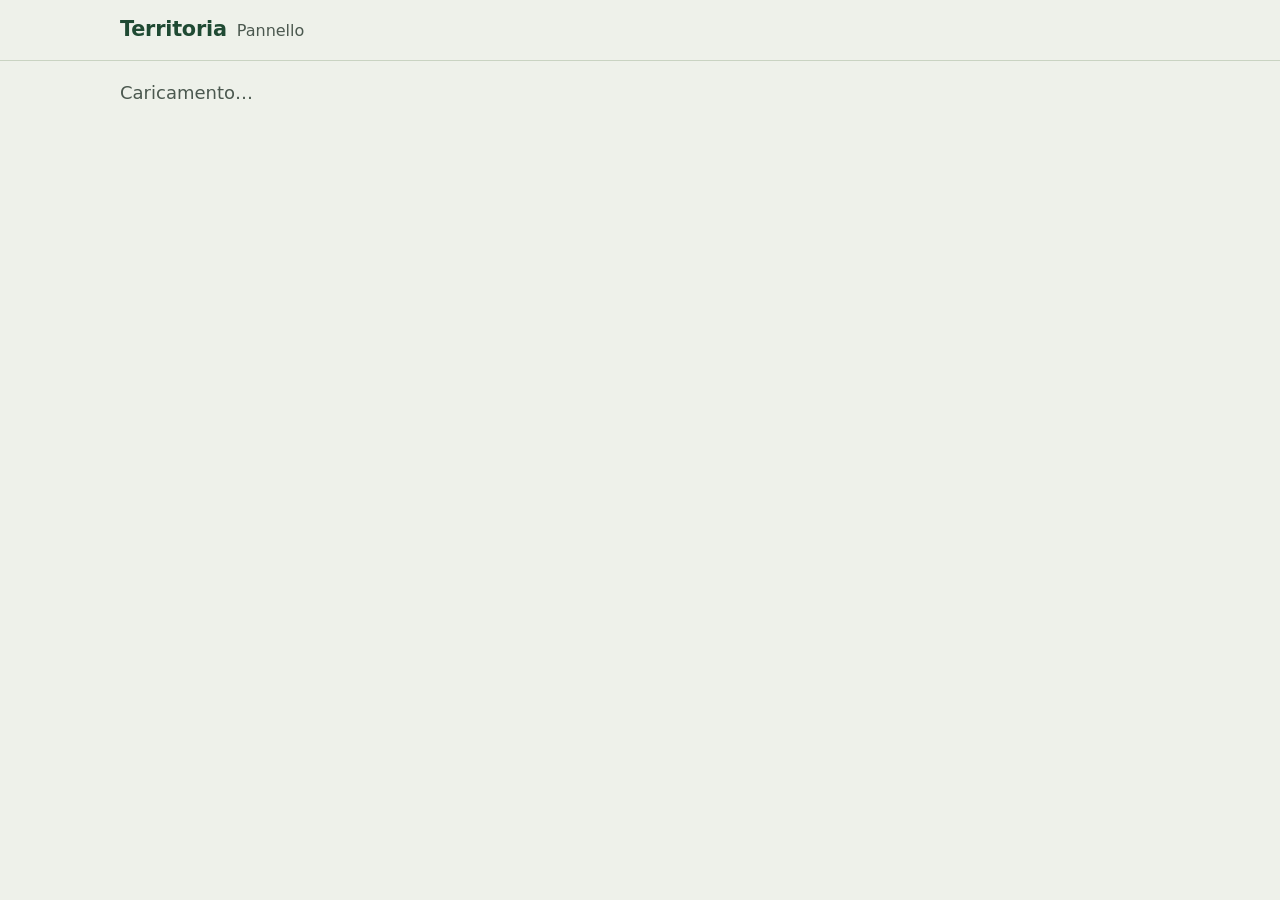
==== admin.html @ f463354f "Rename admin[1].html to admin.html" ====
<!doctype html>
<html lang="it">
<head>
<meta charset="utf-8">
<meta name="viewport" content="width=device-width, initial-scale=1, viewport-fit=cover">
<title>Pannello | Territoria</title>
<meta name="robots" content="noindex, nofollow">
<meta name="theme-color" content="#1F4A33">
<meta name="referrer" content="no-referrer">
<meta http-equiv="Content-Security-Policy" content="default-src 'self'; script-src 'self'; connect-src 'self' https://*.supabase.co; img-src 'self' https://*.supabase.co data: blob:; style-src 'self' https://fonts.googleapis.com; font-src https://fonts.gstatic.com; base-uri 'none'; form-action 'none'; object-src 'none'">
<link rel="icon" href="favicon.svg" type="image/svg+xml">
<link rel="preconnect" href="https://fonts.googleapis.com">
<link rel="preconnect" href="https://fonts.gstatic.com" crossorigin>
<link href="https://fonts.googleapis.com/css2?family=Atkinson+Hyperlegible:ital,wght@0,400;0,700;1,400&family=Bricolage+Grotesque:opsz,wdth,wght@12..96,75..100,500..800&display=swap" rel="stylesheet">
<link rel="stylesheet" href="stile.css">
<link rel="stylesheet" href="admin.css">
<script src="config.js" defer></script>
<script src="admin.js" defer></script>
</head>
<body class="admin">
<a class="salta" href="#app" data-salta>Vai al contenuto</a>

<header class="testata">
  <div class="contenitore testata-riga">
    <a class="marchio" href="#/" aria-label="Pannello di Territoria, riepilogo">
      <span class="marchio-nome">Territoria</span><span class="marchio-luogo">Pannello</span>
    </a>
    <nav class="nav-alta" aria-label="Sezioni del pannello" data-solo-collegato hidden>
      <a href="#/" data-nav="">Riepilogo</a>
      <a href="#/attivita" data-nav="attivita">Attività</a>
      <a href="#/bacheca" data-nav="bacheca">Bacheca</a>
      <a href="#/segnalazioni" data-nav="segnalazioni">Segnalazioni <span class="pallino" data-conta-segnalazioni hidden></span></a>
      <a href="#/altro" data-nav="altro">Altro</a>
    </nav>
  </div>
</header>

<main id="app" class="contenitore" tabindex="-1">
  <p class="caricamento">Caricamento…</p>
  <noscript><p class="nota">Per usare il pannello serve JavaScript attivo nel browser.</p></noscript>
</main>

<nav class="nav-bassa" aria-label="Sezioni del pannello" data-solo-collegato hidden>
  <a href="#/" data-nav=""><svg viewBox="0 0 24 24" fill="none" stroke="currentColor" stroke-width="2" stroke-linecap="round" aria-hidden="true"><path d="M4 20V10M10 20V4M16 20v-7M22 20H2"/></svg>Riepilogo</a>
  <a href="#/attivita" data-nav="attivita"><svg viewBox="0 0 24 24" fill="none" stroke="currentColor" stroke-width="2" stroke-linejoin="round" aria-hidden="true"><path d="M4 9h16l-1.5-5h-13zM5 9v11h14V9M9.5 20v-6h5v6"/></svg>Attività</a>
  <a href="#/bacheca" data-nav="bacheca"><svg viewBox="0 0 24 24" fill="none" stroke="currentColor" stroke-width="2" stroke-linejoin="round" stroke-linecap="round" aria-hidden="true"><path d="M3 10v4a1 1 0 0 0 1 1h2l6 4V5L6 9H4a1 1 0 0 0-1 1zM16 9a3.5 3.5 0 0 1 0 6M19 6a8 8 0 0 1 0 12"/></svg>Bacheca</a>
  <a href="#/segnalazioni" data-nav="segnalazioni"><span class="icona-con-pallino"><svg viewBox="0 0 24 24" fill="none" stroke="currentColor" stroke-width="2" stroke-linejoin="round" aria-hidden="true"><path d="M4 13h4l2 3h4l2-3h4M4 13l2-8h12l2 8v6H4z"/></svg><span class="pallino" data-conta-segnalazioni hidden></span></span>Segnalazioni</a>
  <a href="#/altro" data-nav="altro"><svg viewBox="0 0 24 24" fill="none" stroke="currentColor" stroke-width="2" stroke-linecap="round" aria-hidden="true"><circle cx="5" cy="12" r="1.5"/><circle cx="12" cy="12" r="1.5"/><circle cx="19" cy="12" r="1.5"/></svg>Altro</a>
</nav>

<div class="avviso-flottante" role="status" aria-live="polite" data-toast></div>
</body>
</html>
---- stile.css ----
/* Territoria Sacrofano · Grafica del sito
   Colori e caratteri si cambiano qui, in cima: valgono per tutte le pagine. */

/* ============ COLORI E CARATTERI (modificabili qui, valgono per tutto il sito) ============ */
:root{
  --bg:#EEF1EA; --surface:#FFFFFF; --surface-2:#E1E7DA; --ink:#17231C; --muted:#4B584F; --line:#C9D3C2;
  --primary:#1F4A33; --on-primary:#FFFFFF; --accent:#C98A1E; --accent-soft:#F2E2BF;
  --open:#1B7442; --closed:#A8433A;
  --radius-s:12px; --radius-m:18px;
  --font-body:"Atkinson Hyperlegible", system-ui, -apple-system, "Segoe UI", Roboto, Arial, sans-serif;
  --font-display:"Bricolage Grotesque", "Arial Narrow", system-ui, -apple-system, sans-serif;
  color-scheme:light;
  box-sizing:border-box;
  padding-top:env(safe-area-inset-top,0px);
  padding-bottom:env(safe-area-inset-bottom,0px);
}
@media (prefers-color-scheme: dark){
  :root:not([data-theme="light"]){
    --bg:#0F1712; --surface:#18221B; --surface-2:#223127; --ink:#E6ECE3; --muted:#A8B5AA; --line:#2F3F34;
    --primary:#8CC7A1; --on-primary:#0E1A12; --accent:#E2AE4A; --accent-soft:#3A3120;
    --open:#6FCF97; --closed:#F08A7E; color-scheme:dark;
  }
}
:root[data-theme="dark"]{
  --bg:#0F1712; --surface:#18221B; --surface-2:#223127; --ink:#E6ECE3; --muted:#A8B5AA; --line:#2F3F34;
  --primary:#8CC7A1; --on-primary:#0E1A12; --accent:#E2AE4A; --accent-soft:#3A3120;
  --open:#6FCF97; --closed:#F08A7E; color-scheme:dark;
}
html{scroll-padding-top:calc(env(safe-area-inset-top,0px) + 76px);-webkit-text-size-adjust:100%}
*,*::before,*::after{box-sizing:inherit}
[hidden]{display:none!important}
body{margin:0;background:var(--bg);color:var(--ink);font-family:var(--font-body);font-size:1.125rem;line-height:1.6;
  padding-bottom:calc(78px + env(safe-area-inset-bottom,0px));overflow-x:hidden}
img{max-width:100%;display:block}
a{color:var(--primary);text-underline-offset:3px}
h1,h2,h3{font-family:var(--font-display);line-height:1.08;letter-spacing:-.012em;margin:0}
h1:focus{outline:none}
:focus-visible{outline:3px solid var(--accent);outline-offset:3px;border-radius:6px}
.sr{position:absolute;width:1px;height:1px;padding:0;margin:-1px;overflow:hidden;clip:rect(0,0,0,0);white-space:nowrap;border:0}
.contenitore{width:100%;max-width:1080px;margin:0 auto;padding-left:20px;padding-right:20px}
.salta{position:absolute;left:-999px;top:8px;z-index:60;background:var(--primary);color:var(--on-primary);padding:10px 14px;border-radius:8px}
.salta:focus{left:12px}

/* ============ TESTATA E NAVIGAZIONE ============ */
.testata{position:sticky;top:env(safe-area-inset-top,0px);z-index:20;background:var(--bg);
  background:color-mix(in srgb,var(--bg) 90%,transparent);-webkit-backdrop-filter:blur(10px);backdrop-filter:blur(10px);border-bottom:1px solid var(--line)}
.testata-riga{display:flex;align-items:center;justify-content:space-between;min-height:60px;gap:16px}
.marchio{display:flex;align-items:baseline;gap:10px;text-decoration:none;color:var(--ink)}
.marchio-nome{font-family:var(--font-display);font-weight:800;font-size:1.3rem;color:var(--primary);letter-spacing:-.01em}
.marchio-luogo{font-size:1rem;color:var(--muted)}
.nav-alta{display:none}
.nav-alta a{padding:8px 14px;border-radius:999px;text-decoration:none;color:var(--ink);font-weight:700;font-size:1rem}
.nav-alta a[aria-current="page"]{background:var(--surface-2)}
.nav-bassa{position:fixed;left:0;right:0;bottom:0;z-index:30;background:var(--surface);border-top:1px solid var(--line);
  display:grid;grid-template-columns:repeat(5,1fr);padding-bottom:env(safe-area-inset-bottom,0px)}
.nav-bassa a{display:flex;flex-direction:column;align-items:center;justify-content:center;gap:3px;min-height:62px;padding:8px 2px;
  font-size:.84rem;color:var(--muted);text-decoration:none;line-height:1.1}
.nav-bassa svg{width:24px;height:24px}
.nav-bassa a[aria-current="page"]{color:var(--primary);font-weight:700}
@media (min-width:820px){
  .nav-alta{display:flex;gap:4px}
  .nav-bassa{display:none}
  body{padding-bottom:0}
}

/* ============ HOME ============ */
.hero{position:relative;isolation:isolate;overflow:hidden;margin:0 -20px;padding:30px 20px 6px}
.curve{position:absolute;right:-150px;top:-70px;width:560px;max-width:none;color:var(--line);z-index:-1;pointer-events:none}
.hero-titolo{font-weight:800;font-size:clamp(3.5rem,18vw,8.6rem);line-height:.86;letter-spacing:-.03em;color:var(--primary);
  font-variation-settings:"wdth" 76,"opsz" 96;font-stretch:76%}
.hero-sotto{font-size:1.25rem;max-width:30ch;margin:14px 0 0;line-height:1.4}
.cerca{display:flex;gap:8px;margin-top:22px;max-width:640px}
.cerca input{flex:1;min-width:0;height:56px;padding:0 16px;font:inherit;font-size:1.1rem;border:2px solid var(--line);border-radius:14px;
  background:var(--surface);color:var(--ink);-webkit-appearance:none;appearance:none}
.cerca input::placeholder{color:var(--muted)}
.cerca input:focus{outline:none;border-color:var(--primary);box-shadow:0 0 0 4px color-mix(in srgb,var(--primary) 22%,transparent)}
.cerca button{height:56px;padding:0 20px;border:0;border-radius:14px;background:var(--primary);color:var(--on-primary);font:inherit;font-weight:700;cursor:pointer}
.adesso{display:inline-flex;align-items:center;gap:10px;margin-top:18px;padding:9px 16px;border-radius:999px;background:var(--surface-2);
  color:var(--ink);text-decoration:none;font-size:1rem;line-height:1.3}
.adesso .dot{background:var(--muted)}
.adesso.vivo .dot{background:var(--open);animation:battito 2.4s ease-out infinite}

.sezione{margin-top:46px}
.sezione > h2{font-size:1.7rem;font-weight:750}
.nota{color:var(--muted);margin:14px 0 0;font-size:1rem}

.categorie{list-style:none;margin:12px 0 0;padding:0;display:grid;grid-template-columns:1fr;column-gap:36px}
@media (min-width:720px){.categorie{grid-template-columns:1fr 1fr}}
.categorie a{display:grid;grid-template-columns:50px 1fr auto;align-items:center;gap:14px;padding:13px 0;border-bottom:1px solid var(--line);
  text-decoration:none;color:var(--ink)}
.cat-icona{width:50px;height:50px;border-radius:50%;background:var(--surface-2);display:grid;place-items:center;font-size:1.5rem}
.cat-testo{min-width:0}
.cat-nome{display:block;font-weight:700;line-height:1.3}
.cat-sotto{display:block;font-size:.93rem;color:var(--muted);line-height:1.35;white-space:nowrap;overflow:hidden;text-overflow:ellipsis}
.cat-conta{font-size:.9rem;color:var(--muted);white-space:nowrap}
.cat-conta.piena{background:var(--accent-soft);color:var(--ink);font-weight:700;padding:2px 11px;border-radius:999px}

.evidenza{display:grid;margin-top:14px;background:var(--surface);border:1px solid var(--line);border-radius:var(--radius-m);overflow:hidden;
  text-decoration:none;color:var(--ink)}
.evidenza img{width:100%;height:100%;aspect-ratio:4/3;object-fit:cover}
.evidenza-testo{padding:20px 22px 24px}
.evidenza h3{font-size:clamp(1.9rem,7vw,2.5rem);font-weight:800;font-variation-settings:"wdth" 84;color:var(--primary)}
.evidenza p{margin:8px 0 0}
@media (min-width:720px){.evidenza{grid-template-columns:1.15fr 1fr;align-items:center}.evidenza-testo{padding:28px 32px}}

/* ============ STATO APERTO/CHIUSO ============ */
.stato{display:flex;align-items:center;gap:9px;margin:6px 0 0;font-size:1rem;font-weight:700;line-height:1.3}
.stato.aperto{color:var(--open)}
.stato.chiuso{color:var(--ink)}
.dot{width:10px;height:10px;border-radius:50%;flex:none;background:currentColor}
.stato.chiuso .dot{background:var(--closed)}
.stato.aperto .dot{animation:battito 2.4s ease-out infinite}
@keyframes battito{0%{box-shadow:0 0 0 0 color-mix(in srgb,var(--open) 55%,transparent)}100%{box-shadow:0 0 0 10px transparent}}

/* ============ PAGINE INTERNE ============ */
.titolo-pagina{font-size:clamp(2.4rem,9vw,3.6rem);font-weight:800;font-variation-settings:"wdth" 82;color:var(--primary);margin-top:30px}
.intro{color:var(--muted);max-width:58ch;margin:10px 0 0}
.cerca-pagina{margin-top:20px}
.filtri{display:flex;gap:8px;overflow-x:auto;margin:12px -20px 0;padding:4px 20px 6px;scrollbar-width:none}
.filtri::-webkit-scrollbar{display:none}
.chip{flex:none;min-height:44px;padding:0 16px;border-radius:999px;border:1.5px solid var(--line);background:var(--surface);color:var(--ink);
  font:inherit;font-size:1rem;cursor:pointer;white-space:nowrap}
.chip[aria-pressed="true"]{background:var(--primary);border-color:var(--primary);color:var(--on-primary);font-weight:700}
.conteggio{color:var(--muted);font-size:1rem;margin:16px 0 0}

.voci{list-style:none;margin:6px 0 0;padding:0}
.voce{display:grid;grid-template-columns:96px 1fr;gap:16px;align-items:start;padding:16px 0;border-bottom:1px solid var(--line);text-decoration:none;color:var(--ink)}
.voce-foto{width:96px;height:96px;border-radius:var(--radius-s);object-fit:cover;background:var(--surface-2)}
.voce-segnaposto{display:grid;place-items:center;font-size:2.2rem}
.voce h3{font-size:1.35rem;font-weight:750}
.voce-cat{margin:3px 0 0;color:var(--muted);font-size:1rem;line-height:1.35}
.etichette{list-style:none;margin:10px 0 0;padding:0;display:flex;flex-wrap:wrap;gap:6px}
.etichette li{font-size:.86rem;padding:2px 10px;border-radius:999px;border:1px solid var(--line);color:var(--muted)}

.vuoto{margin-top:16px;padding:22px;border:1.5px dashed var(--line);border-radius:var(--radius-m)}
.vuoto p{margin:0}
.vuoto p + p{margin-top:8px}
.bottone{display:inline-flex;align-items:center;justify-content:center;min-height:48px;padding:0 18px;border-radius:12px;border:1.5px solid var(--line);
  background:var(--surface);color:var(--ink);font:inherit;font-weight:700;text-decoration:none;cursor:pointer}

/* ============ SCHEDA ATTIVITÀ ============ */
.scheda{max-width:760px}
.indietro{display:inline-flex;align-items:center;gap:6px;min-height:44px;margin-top:16px;font-weight:700;text-decoration:none}
.scheda-foto{width:100%;margin-top:6px;border-radius:var(--radius-m);aspect-ratio:4/3;object-fit:cover}
.galleria{display:flex;gap:10px;overflow-x:auto;scroll-snap-type:x mandatory;margin:6px -20px 0;padding:0 20px 4px;scrollbar-width:none}
.galleria::-webkit-scrollbar{display:none}
.galleria img{flex:none;height:min(58vh,440px);width:auto;max-width:none;border-radius:var(--radius-m);scroll-snap-align:start;scroll-margin-left:20px;background:var(--surface-2)}
.galleria-nota{margin:8px 0 0;font-size:.95rem;color:var(--muted)}
.scheda-segnaposto{margin-top:6px;border-radius:var(--radius-m);aspect-ratio:16/7;background:var(--surface-2);display:grid;place-items:center;font-size:4.5rem}
.scheda-esempio{margin:10px 0 0;padding:8px 12px;border:1.5px dashed var(--muted);border-radius:10px;font-size:1rem;color:var(--muted)}
.scheda h1{font-size:clamp(2.5rem,11vw,4.2rem);font-weight:800;font-variation-settings:"wdth" 80;letter-spacing:-.025em;color:var(--primary);margin-top:22px}
.scheda-sotto{color:var(--muted);margin:6px 0 0;font-size:1.1rem}
.stato-grande{font-size:1.15rem;margin-top:12px}
.azioni{display:grid;grid-template-columns:1fr 1fr;gap:10px;margin-top:22px}
.azione{display:flex;align-items:center;justify-content:center;gap:10px;min-height:58px;padding:0 12px;border-radius:14px;border:1.5px solid var(--line);
  background:var(--surface);color:var(--ink);font:inherit;font-weight:700;text-decoration:none;cursor:pointer;text-align:center;line-height:1.2}
.azione svg{width:22px;height:22px;flex:none}
.azioni > .azione:not(.principale):last-child:nth-child(even){grid-column:1/-1}
.azione.principale{grid-column:1/-1;background:var(--primary);border-color:var(--primary);color:var(--on-primary);font-size:1.2rem}
.blocco{margin-top:38px}
.blocco h2{font-size:1.45rem;font-weight:750;margin-bottom:10px}
.blocco p{margin:0;max-width:62ch}
.blocco p + p{margin-top:10px}
.prodotti{list-style:none;margin:0;padding:0}
.prodotti li{padding:12px 0;border-bottom:1px solid var(--line)}
.prodotti strong{display:block;font-size:1.15rem}
.prodotti span{color:var(--muted)}
.orari{width:100%;border-collapse:collapse}
.orari th,.orari td{padding:11px 0;border-bottom:1px solid var(--line);text-align:left;vertical-align:top}
.orari th{font-weight:400;width:38%}
.orari tr.oggi th,.orari tr.oggi td{font-weight:700}
.oggi-badge{display:inline-block;margin-left:8px;padding:0 8px;border-radius:999px;background:var(--accent-soft);font-size:.82rem;font-weight:700;vertical-align:2px}
.fatti{margin:0;display:grid;grid-template-columns:auto 1fr;gap:10px 18px}
.fatti dt{color:var(--muted)}
.fatti dd{margin:0;font-weight:700}
.storia{font-size:1.2rem;line-height:1.65}
.aggiornato{margin-top:38px;padding-top:18px;border-top:1px solid var(--line);color:var(--muted);font-size:1rem}

/* ============ BACHECA ============ */
.avvisi{list-style:none;margin:10px 0 0;padding:0}
.avviso{display:grid;grid-template-columns:66px 1fr;gap:16px;padding:18px 0;border-bottom:1px solid var(--line)}
.data{width:66px;border-radius:14px;background:var(--surface-2);text-align:center;padding:9px 0 8px;line-height:1}
.avviso.tipo-avviso .data{background:var(--accent-soft)}
.data-giorno{display:block;font-family:var(--font-display);font-weight:800;font-size:1.8rem}
.data-mese{display:block;margin-top:5px;font-size:.9rem;color:var(--muted)}
.avviso h3{font-size:1.25rem;font-weight:750}
.avviso p{margin:6px 0 0;max-width:62ch}
.tipo{display:inline-block;font-size:.84rem;font-weight:700;color:var(--muted);margin-bottom:4px}
.esempio{display:inline-block;margin-left:6px;padding:0 8px;border:1.5px dashed var(--muted);border-radius:6px;font-size:.82rem}
.fonte{color:var(--muted);font-size:.98rem}

/* ============ SERVIZI UTILI ============ */
.gruppo{margin-top:34px}
.gruppo h2{font-size:1.35rem;font-weight:750}
.servizi{list-style:none;margin:6px 0 0;padding:0}
.servizio{display:grid;grid-template-columns:1fr auto;gap:14px;align-items:center;padding:15px 0;border-bottom:1px solid var(--line);text-decoration:none;color:var(--ink)}
.servizio strong{display:block;font-size:1.15rem;line-height:1.3}
.servizio .desc{display:block;color:var(--muted);font-size:1rem;line-height:1.4;margin-top:2px}
.servizio .dove{font-size:.92rem;font-weight:700;color:var(--primary);white-space:nowrap}
.servizio.urgente strong{font-family:var(--font-display);font-size:2rem;font-weight:800;color:var(--closed)}

/* ============ INFO ============ */
.testo{max-width:62ch}
.testo p{margin:12px 0 0}
.passi{margin:14px 0 0;padding-left:1.4em}
.passi li{margin:8px 0;padding-left:4px}
.riquadro{margin-top:18px;padding:22px;background:var(--surface);border:1px solid var(--line);border-radius:var(--radius-m)}
.riquadro p{margin:0 0 14px}

/* ============ PIÈ DI PAGINA ============ */
.piede{margin-top:64px;padding-top:22px;padding-bottom:30px;border-top:1px solid var(--line);color:var(--muted);font-size:.98rem}
.piede p{margin:0 0 8px;max-width:68ch}
.avviso-flottante{position:fixed;left:50%;bottom:calc(92px + env(safe-area-inset-bottom,0px));transform:translateX(-50%);z-index:40;
  background:var(--ink);color:var(--bg);padding:10px 16px;border-radius:10px;font-size:1rem;opacity:0;pointer-events:none;transition:opacity .2s}
.avviso-flottante.visibile{opacity:1}
@media (min-width:820px){.avviso-flottante{bottom:28px}}

@media (prefers-reduced-motion:reduce){*,*::before,*::after{animation:none!important;transition:none!important}}

/* ============ CARICAMENTO ED ERRORI ============ */
.caricamento{margin-top:18px;color:var(--muted)}
.errore-dati{margin-top:24px;padding:22px;border:1.5px solid var(--closed);border-radius:var(--radius-m);background:var(--surface)}
.errore-dati h2{font-size:1.4rem;font-weight:750}
.errore-dati p{margin:10px 0 0;max-width:60ch}
.errore-dati .bottone{margin-top:16px}
.chiusura{margin:12px 0 0;padding:10px 14px;border-radius:12px;background:var(--accent-soft);font-weight:700;line-height:1.4}

/* ============ MODULO SEGNALAZIONI ============ */
.modulo{display:grid;gap:18px;margin-top:4px}
.campo{display:grid;gap:6px}
.campo > span{font-weight:700}
.campo small{color:var(--muted);font-size:.95rem}
.campo select,.campo input,.campo textarea{width:100%;font:inherit;font-size:1.05rem;color:var(--ink);background:var(--surface);
  border:2px solid var(--line);border-radius:12px;padding:12px 14px;-webkit-appearance:none;appearance:none}
.campo select{background-image:linear-gradient(45deg,transparent 50%,var(--muted) 50%),linear-gradient(135deg,var(--muted) 50%,transparent 50%);
  background-position:calc(100% - 22px) 52%,calc(100% - 16px) 52%;background-size:6px 6px;background-repeat:no-repeat;padding-right:44px}
.campo textarea{min-height:140px;resize:vertical;line-height:1.5}
.campo select:focus,.campo input:focus,.campo textarea:focus{outline:none;border-color:var(--primary);box-shadow:0 0 0 4px color-mix(in srgb,var(--primary) 22%,transparent)}
.campo [aria-invalid="true"]{border-color:var(--closed)}
.errore-campo{color:var(--closed);font-size:.95rem;font-weight:700;min-height:0}
.errore-campo:empty{display:none}
.trappola{position:absolute;left:-9999px;width:1px;height:1px;overflow:hidden}
.invia{justify-self:start;min-height:56px;padding:0 24px;border:0;border-radius:14px;background:var(--primary);color:var(--on-primary);
  font:inherit;font-weight:700;font-size:1.1rem;cursor:pointer}
.invia[aria-busy="true"]{opacity:.7;cursor:progress}
.esito-invio{margin:0;font-weight:700}
.esito-invio.ok{color:var(--open)}
.esito-invio.ko{color:var(--closed)}
.grazie{padding:6px 0}
.grazie h3{font-size:1.4rem;font-weight:750;color:var(--primary)}
.grazie p{margin:8px 0 0}
---- admin.css ----
/* Territoria · Grafica del pannello amministratore
   Usa colori e caratteri di stile.css; qui solo i pezzi propri del pannello. */

/* ============ ACCESSO ============ */
.accesso{max-width:440px;margin:40px auto 0}
.accesso h1{font-size:clamp(2.2rem,9vw,3rem);font-weight:800;font-variation-settings:"wdth" 82;color:var(--primary)}
.accesso .intro{margin-bottom:22px}
.qr{display:grid;place-items:center;margin:8px 0 4px;padding:16px;background:#FFFFFF;border:1px solid var(--line);border-radius:var(--radius-m)}
.qr img{width:200px;height:200px}
.segreto{font-family:ui-monospace,"SF Mono",Menlo,Consolas,monospace;font-size:1rem;word-break:break-all;background:var(--surface-2);padding:10px 12px;border-radius:10px;user-select:all}
.codice-input{font-size:1.6rem !important;letter-spacing:.3em;text-align:center;font-variant-numeric:tabular-nums}

/* ============ NAVIGAZIONE ============ */
.pallino{display:inline-grid;place-items:center;min-width:20px;height:20px;padding:0 6px;border-radius:999px;background:var(--closed);color:#FFFFFF;font-size:.75rem;font-weight:700;line-height:1;vertical-align:1px}
.icona-con-pallino{position:relative;display:inline-block}
.icona-con-pallino .pallino{position:absolute;top:-6px;right:-12px}

/* ============ INTESTAZIONI DI PAGINA ============ */
.capo{display:flex;flex-wrap:wrap;align-items:flex-end;justify-content:space-between;gap:14px;margin-top:28px}
.capo .titolo-pagina{margin-top:0}
.capo-azioni{display:flex;gap:10px;flex-wrap:wrap}
.primario{display:inline-flex;align-items:center;justify-content:center;gap:8px;min-height:48px;padding:0 18px;border:0;border-radius:12px;
  background:var(--primary);color:var(--on-primary);font:inherit;font-weight:700;text-decoration:none;cursor:pointer}
.primario[aria-busy="true"],.bottone[aria-busy="true"]{opacity:.7;cursor:progress}
.pericolo{color:var(--closed);border-color:color-mix(in srgb,var(--closed) 45%,var(--line))}
.piccolo{min-height:40px;padding:0 12px;font-size:.95rem}
.indietro-admin{display:inline-flex;align-items:center;gap:6px;min-height:44px;margin-top:14px;font-weight:700;text-decoration:none}

/* ============ ELENCHI ============ */
.elenco{list-style:none;margin:14px 0 0;padding:0}
.riga{display:grid;grid-template-columns:1fr auto;gap:12px;align-items:center;padding:14px 0;border-bottom:1px solid var(--line);text-decoration:none;color:var(--ink)}
.riga strong{display:block;font-size:1.12rem;line-height:1.3}
.riga .sotto{display:block;color:var(--muted);font-size:.95rem;line-height:1.4;margin-top:2px}
.badge{display:inline-block;padding:2px 10px;border-radius:999px;font-size:.82rem;font-weight:700;white-space:nowrap;border:1px solid var(--line);color:var(--muted)}
.badge.verde{background:color-mix(in srgb,var(--open) 16%,transparent);border-color:transparent;color:var(--ink)}
.badge.giallo{background:var(--accent-soft);border-color:transparent;color:var(--ink)}
.badge.rosso{background:color-mix(in srgb,var(--closed) 16%,transparent);border-color:transparent;color:var(--ink)}
.badges{display:flex;flex-wrap:wrap;gap:6px;justify-content:flex-end}
.cerca-admin{margin-top:16px}
.cerca-admin input{width:100%;height:52px;padding:0 14px;font:inherit;font-size:1.05rem;border:2px solid var(--line);border-radius:12px;background:var(--surface);color:var(--ink)}
.vuoto-admin{margin-top:16px;padding:20px;border:1.5px dashed var(--line);border-radius:var(--radius-m);color:var(--muted)}

/* ============ MODULI DI MODIFICA ============ */
.modifica{max-width:760px}
.gruppo-campi{margin-top:28px;padding:20px;background:var(--surface);border:1px solid var(--line);border-radius:var(--radius-m)}
.gruppo-campi > h2{font-size:1.3rem;font-weight:750;margin-bottom:14px}
.gruppo-campi > p.nota:first-of-type{margin-top:-6px;margin-bottom:12px}
.sottotitolo{margin:22px 0 10px;font-family:var(--font-body);font-size:1.05rem;font-weight:700;line-height:1.3}
.campi{display:grid;gap:16px}
@media (min-width:640px){.due{grid-template-columns:1fr 1fr}}
.spunta{display:flex;gap:12px;align-items:flex-start;font-weight:400;cursor:pointer;line-height:1.4}
.spunta input{flex:none;width:24px;height:24px;margin:1px 0 0;accent-color:var(--primary)}
.spunta b{display:block}
.spunta small{display:block;color:var(--muted);font-size:.92rem}
.spunte{display:grid;gap:12px}
fieldset.campo{border:0;margin:0;padding:0;min-width:0}
fieldset.campo legend{padding:0;margin-bottom:8px}
.orari-griglia{display:grid;gap:10px}
.orario{display:grid;grid-template-columns:1fr;gap:8px;align-items:start;padding:10px 0;border-bottom:1px solid var(--line)}
@media (min-width:560px){.orario{grid-template-columns:130px 1fr}}
.orario:last-child{border-bottom:0}
.orario-fasce{display:grid;gap:8px;padding-left:36px}
@media (min-width:560px){.orario-fasce{padding-left:0}}
.fascia{display:grid;grid-template-columns:minmax(0,1fr) auto minmax(0,1fr);align-items:center;gap:6px}
.fascia input{width:100%;min-width:0;padding:8px 10px !important;font:inherit;font-size:1rem;color:var(--ink);background:var(--surface);border:2px solid var(--line);border-radius:10px}
.ripetibile{display:grid;gap:10px}
.ripetibile-riga{display:grid;grid-template-columns:1fr auto;gap:8px;align-items:start;padding:12px;border:1px solid var(--line);border-radius:12px;background:var(--bg)}
.ripetibile-riga .campi{gap:8px}
.togli{min-height:40px;padding:0 12px;border-radius:10px;border:1.5px solid var(--line);background:var(--surface);color:var(--muted);font:inherit;cursor:pointer}
.aggiungi{justify-self:start}
.barra-salva{position:sticky;bottom:calc(70px + env(safe-area-inset-bottom,0px));z-index:15;display:flex;gap:10px;align-items:center;flex-wrap:wrap;
  margin-top:24px;padding:12px 14px;background:var(--surface);border:1px solid var(--line);border-radius:14px;box-shadow:0 6px 24px rgba(0,0,0,.12)}
@media (min-width:820px){.barra-salva{bottom:16px}}
.barra-salva .esito-invio{flex:1 1 220px}
.indirizzo-scheda{font-family:ui-monospace,"SF Mono",Menlo,Consolas,monospace;font-size:.9rem;color:var(--muted);word-break:break-all}

/* ============ FOTO ============ */
.foto-griglia{display:grid;grid-template-columns:repeat(auto-fill,minmax(150px,1fr));gap:12px}
.foto-scheda{display:grid;gap:8px;padding:10px;border:1px solid var(--line);border-radius:12px;background:var(--bg)}
.foto-scheda img{width:100%;aspect-ratio:1;object-fit:cover;border-radius:8px;background:var(--surface-2)}
.foto-scheda input[type=text]{padding:8px 10px;font:inherit;font-size:.92rem;border:1.5px solid var(--line);border-radius:8px;background:var(--surface);color:var(--ink);width:100%}
.foto-scheda .spunta{font-size:.92rem}
.foto-scheda .spunta input{width:20px;height:20px}
.carica-foto{display:inline-flex;align-items:center;gap:8px;cursor:pointer}
.carica-foto input{position:absolute;width:1px;height:1px;opacity:0}

/* ============ RIEPILOGO ============ */
.periodo{margin-top:16px}
.periodo .chip{display:inline-flex;align-items:center;text-decoration:none}
.periodo .chip[aria-current="true"]{background:var(--primary);border-color:var(--primary);color:var(--on-primary);font-weight:700}
.tessere{display:grid;grid-template-columns:repeat(2,minmax(0,1fr));gap:12px;margin-top:16px}
@media (min-width:820px){.tessere{grid-template-columns:repeat(4,minmax(0,1fr))}}
.tessera{padding:16px;background:var(--surface);border:1px solid var(--line);border-radius:var(--radius-m)}
.tessera .etichetta{margin:0;color:var(--muted);font-size:.95rem}
.tessera .numero{margin:4px 0 0;font-family:var(--font-display);font-weight:800;font-size:2.2rem;line-height:1;font-variant-numeric:tabular-nums}
.tessera .confronto{margin:6px 0 0;font-size:.88rem;color:var(--muted)}
.pannelli{display:grid;gap:16px;margin-top:16px}
@media (min-width:820px){.pannelli{grid-template-columns:1fr 1fr}}
.pannello{padding:18px;background:var(--surface);border:1px solid var(--line);border-radius:var(--radius-m);min-width:0}
.pannello h2{font-size:1.2rem;font-weight:750;margin-bottom:12px}
.pannello .nota{margin-top:10px}
.barre{display:grid;grid-auto-flow:column;grid-auto-columns:1fr;gap:2px;align-items:end;height:130px;padding-top:22px;border-bottom:1px solid var(--line)}
.barra{position:relative;display:block;width:100%;min-height:2px;background:var(--primary);border-radius:4px 4px 0 0;border:0;padding:0;cursor:default}
.barra:hover,.barra:focus-visible{background:color-mix(in srgb,var(--primary) 75%,var(--ink))}
.barra::after{content:attr(data-valore);position:absolute;left:50%;bottom:calc(100% + 4px);transform:translateX(-50%);padding:2px 8px;border-radius:6px;
  background:var(--ink);color:var(--bg);font-size:.8rem;font-weight:700;white-space:nowrap;opacity:0;pointer-events:none;transition:opacity .12s}
.barra:hover::after,.barra:focus-visible::after{opacity:1}
.assi{display:grid;grid-auto-flow:column;grid-auto-columns:1fr;gap:2px;margin-top:6px;font-size:.8rem;color:var(--muted);text-align:center}
.quote{list-style:none;margin:0;padding:0;display:grid;gap:10px}
.quota{display:grid;grid-template-columns:minmax(0,1fr) auto;gap:4px 10px;align-items:center;font-size:1rem}
.quota-barra{grid-column:1/-1;height:8px;border-radius:4px;background:var(--surface-2);overflow:hidden}
.quota-barra span{display:block;height:100%;background:var(--primary);border-radius:4px}
.quota b{font-variant-numeric:tabular-nums}
.da-fare{list-style:none;margin:0;padding:0}
.da-fare li{display:flex;justify-content:space-between;gap:12px;padding:10px 0;border-bottom:1px solid var(--line)}
.da-fare li:last-child{border-bottom:0}
.da-fare a{font-weight:700}

/* ============ SEGNALAZIONI ============ */
.segnalazione{padding:16px 0;border-bottom:1px solid var(--line)}
.segnalazione-testa{display:flex;flex-wrap:wrap;gap:8px;align-items:center;justify-content:space-between}
.segnalazione-testo{margin:10px 0 0;white-space:pre-wrap;max-width:62ch}
.segnalazione-azioni{display:flex;flex-wrap:wrap;gap:8px;margin-top:12px}
.segnalazione textarea{width:100%;min-height:70px;margin-top:10px;padding:10px 12px;font:inherit;font-size:1rem;border:1.5px solid var(--line);border-radius:10px;background:var(--surface);color:var(--ink)}

/* ============ FINESTRA (resoconto) ============ */
dialog.finestra{width:min(560px,calc(100vw - 32px));max-height:calc(100vh - 48px);padding:0;border:1px solid var(--line);border-radius:var(--radius-m);background:var(--surface);color:var(--ink)}
dialog.finestra::backdrop{background:rgba(0,0,0,.45)}
.finestra-corpo{padding:20px;display:grid;gap:14px}
.finestra-corpo h2{font-size:1.35rem;font-weight:750}
.finestra textarea{width:100%;min-height:220px;padding:12px;font:inherit;font-size:1rem;line-height:1.5;border:1.5px solid var(--line);border-radius:12px;background:var(--bg);color:var(--ink)}
.finestra-azioni{display:flex;flex-wrap:wrap;gap:10px;justify-content:flex-end}

/* ============ ALTRO ============ */
.menu-altro{list-style:none;margin:16px 0 0;padding:0}
.menu-altro a,.menu-altro button{display:flex;justify-content:space-between;align-items:center;width:100%;padding:16px 0;border:0;border-bottom:1px solid var(--line);
  background:none;color:var(--ink);font:inherit;font-weight:700;font-size:1.1rem;text-decoration:none;text-align:left;cursor:pointer}
.menu-altro small{display:block;font-weight:400;color:var(--muted);font-size:.95rem}
.menu-altro .esci{color:var(--closed)}
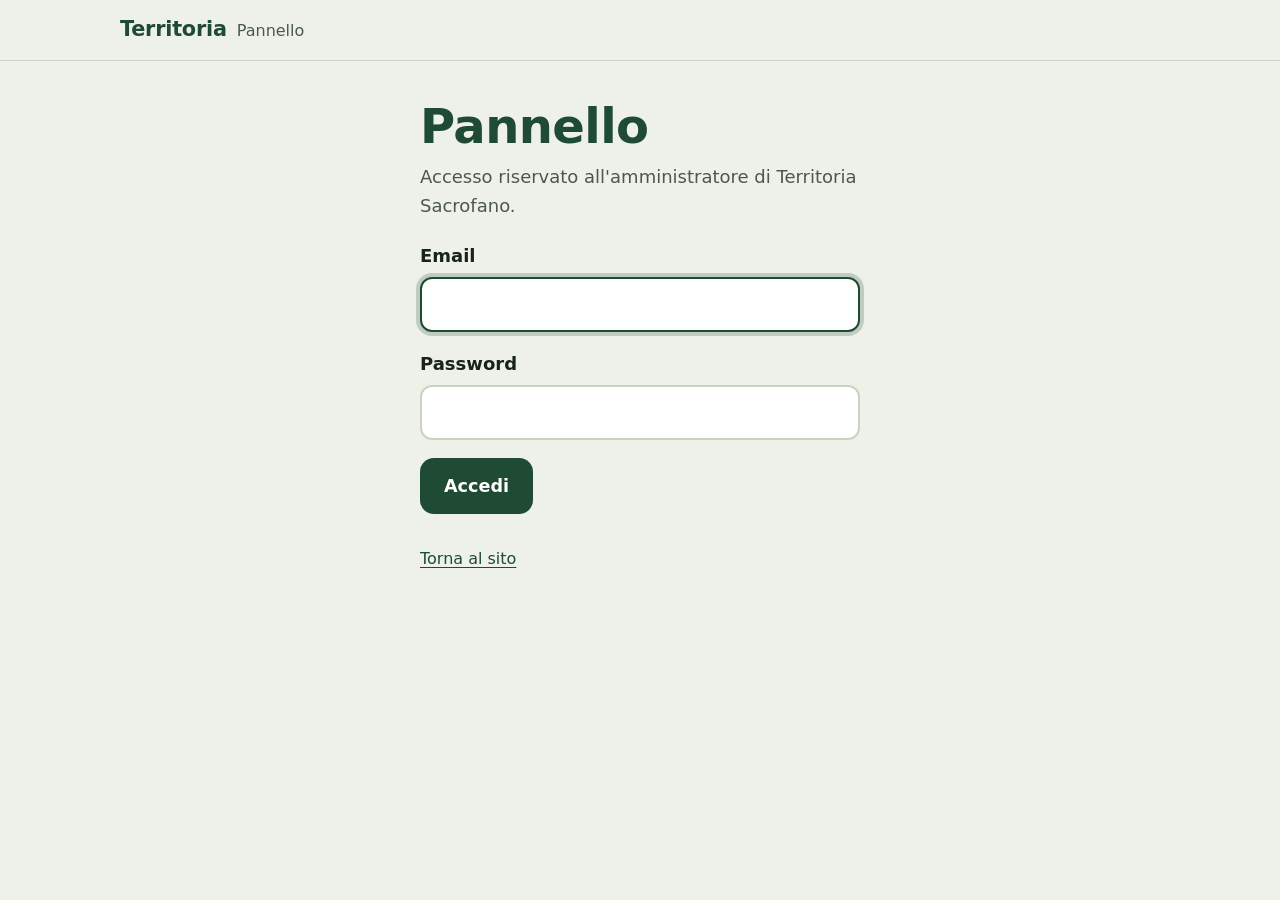
==== commit 9ea04bd2: "Add files via upload" ====
--- a/admin.html
+++ b/admin.html
@@ -7,11 +7,10 @@
 <meta name="robots" content="noindex, nofollow">
 <meta name="theme-color" content="#1F4A33">
 <meta name="referrer" content="no-referrer">
-<meta http-equiv="Content-Security-Policy" content="default-src 'self'; script-src 'self'; connect-src 'self' https://*.supabase.co; img-src 'self' https://*.supabase.co data: blob:; style-src 'self' https://fonts.googleapis.com; font-src https://fonts.gstatic.com; base-uri 'none'; form-action 'none'; object-src 'none'">
+<meta http-equiv="Content-Security-Policy" content="default-src 'self'; script-src 'self'; connect-src 'self' https://*.supabase.co; img-src 'self' https://*.supabase.co data: blob:; style-src 'self'; font-src 'self'; base-uri 'none'; form-action 'none'; object-src 'none'">
 <link rel="icon" href="favicon.svg" type="image/svg+xml">
-<link rel="preconnect" href="https://fonts.googleapis.com">
-<link rel="preconnect" href="https://fonts.gstatic.com" crossorigin>
-<link href="https://fonts.googleapis.com/css2?family=Atkinson+Hyperlegible:ital,wght@0,400;0,700;1,400&family=Bricolage+Grotesque:opsz,wdth,wght@12..96,75..100,500..800&display=swap" rel="stylesheet">
+<link rel="preload" href="font/atkinson-regular.woff" as="font" type="font/woff" crossorigin>
+<link rel="preload" href="font/bricolage-grotesque.woff" as="font" type="font/woff" crossorigin>
 <link rel="stylesheet" href="stile.css">
 <link rel="stylesheet" href="admin.css">
 <script src="config.js" defer></script>
--- a/stile.css
+++ b/stile.css
@@ -2,6 +2,12 @@
    Colori e caratteri si cambiano qui, in cima: valgono per tutte le pagine. */
 
 /* ============ COLORI E CARATTERI (modificabili qui, valgono per tutto il sito) ============ */
+/* Caratteri ospitati sul sito (licenza SIL OFL 1.1, vedi cartella font): nessuna richiesta a Google */
+@font-face{font-family:"Atkinson Hyperlegible";src:url("font/atkinson-regular.woff") format("woff");font-weight:400;font-style:normal;font-display:swap;unicode-range:U+0000-00FF,U+0131,U+0152-0153,U+02BB-02BC,U+02C6,U+02DA,U+02DC,U+0304,U+0308,U+0329,U+2000-206F,U+20AC,U+2122,U+2191,U+2193,U+2212,U+2215,U+FEFF,U+FFFD}
+@font-face{font-family:"Atkinson Hyperlegible";src:url("font/atkinson-bold.woff") format("woff");font-weight:700;font-style:normal;font-display:swap;unicode-range:U+0000-00FF,U+0131,U+0152-0153,U+02BB-02BC,U+02C6,U+02DA,U+02DC,U+0304,U+0308,U+0329,U+2000-206F,U+20AC,U+2122,U+2191,U+2193,U+2212,U+2215,U+FEFF,U+FFFD}
+@font-face{font-family:"Atkinson Hyperlegible";src:url("font/atkinson-italic.woff") format("woff");font-weight:400;font-style:italic;font-display:swap;unicode-range:U+0000-00FF,U+0131,U+0152-0153,U+02BB-02BC,U+02C6,U+02DA,U+02DC,U+0304,U+0308,U+0329,U+2000-206F,U+20AC,U+2122,U+2191,U+2193,U+2212,U+2215,U+FEFF,U+FFFD}
+@font-face{font-family:"Bricolage Grotesque";src:url("font/bricolage-grotesque.woff") format("woff");font-weight:700 800;font-stretch:75% 100%;font-style:normal;font-display:swap;unicode-range:U+0000-00FF,U+0131,U+0152-0153,U+02BB-02BC,U+02C6,U+02DA,U+02DC,U+0304,U+0308,U+0329,U+2000-206F,U+20AC,U+2122,U+2191,U+2193,U+2212,U+2215,U+FEFF,U+FFFD}
+
 :root{
   --bg:#EEF1EA; --surface:#FFFFFF; --surface-2:#E1E7DA; --ink:#17231C; --muted:#4B584F; --line:#C9D3C2;
   --primary:#1F4A33; --on-primary:#FFFFFF; --accent:#C98A1E; --accent-soft:#F2E2BF;
@@ -249,3 +255,8 @@
 .grazie{padding:6px 0}
 .grazie h3{font-size:1.4rem;font-weight:750;color:var(--primary)}
 .grazie p{margin:8px 0 0}
+
+/* ============ PRIVACY ============ */
+.titoletto{font-size:1.3rem;font-weight:750}
+.riquadro .passi{margin-top:8px}
+.modulo .nota{margin:0;font-size:.95rem;color:var(--muted)}
--- a/admin.css
+++ b/admin.css
@@ -137,3 +137,14 @@
   background:none;color:var(--ink);font:inherit;font-weight:700;font-size:1.1rem;text-decoration:none;text-align:left;cursor:pointer}
 .menu-altro small{display:block;font-weight:400;color:var(--muted);font-size:.95rem}
 .menu-altro .esci{color:var(--closed)}
+
+/* ============ CONTROLLO DI SICUREZZA ============ */
+.controlli{list-style:none;margin:18px 0 0;padding:0}
+.controllo{display:grid;grid-template-columns:32px 1fr;gap:12px;align-items:start;padding:12px 0;border-bottom:1px solid var(--line)}
+.controllo strong{display:block;line-height:1.35}
+.controllo .sotto{display:block;color:var(--muted);font-size:.95rem;margin-top:2px}
+.controllo .segno{display:grid;place-items:center;width:28px;height:28px;border-radius:50%;background:var(--surface-2);font-weight:700}
+.controllo.ok .segno{background:color-mix(in srgb,var(--open) 22%,transparent);color:var(--open)}
+.controllo.ko .segno{background:color-mix(in srgb,var(--closed) 22%,transparent);color:var(--closed)}
+.controllo.ko [data-esito]{color:var(--closed);font-weight:700}
+.controllo.boh .segno{background:var(--accent-soft)}
